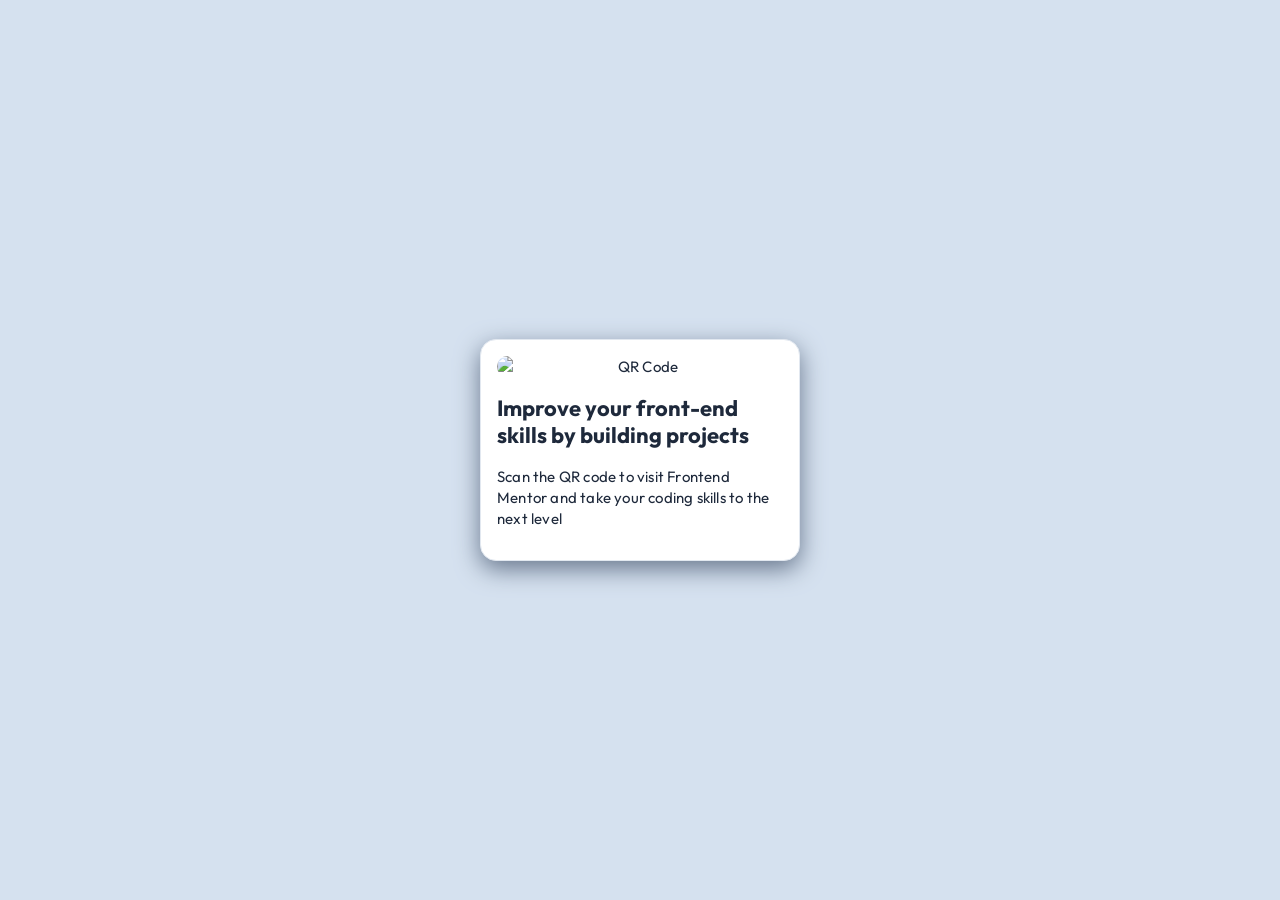
==== index.html @ e06d21ed "changed name for main to index" ====
<!DOCTYPE html>
<html lang="en">
  <head>
    <meta charset="UTF-8" />
    <meta name="viewport" content="width=device-width, initial-scale=1.0" />
    <link rel="stylesheet" href="main.css" />
    <title>QR Component</title>
  </head>
  <body>
    <div id="main-container">

       <div id="qr-container">
           <img src="D:\Proyectos WEBDEV\Qr Code component\qr-code-component-main\images\image-qr-code.png" alt="QR Code" width="320" />
           
       </div>
        <h2>Improve your front-end skills by building projects </h2>
        <p>Scan the QR code to visit Frontend 
            Mentor and take your coding skills to the next level</p>
    </div>
  </body>
</html>
---- main.css ----
@import url('https://fonts.googleapis.com/css2?family=Outfit:wght@400;700&display=swap');

/* Page-wide background and typography */
body {
  display: flex;
  align-items: center;
  justify-content: center;
  margin: 0;
  min-height: 100vh;
  padding: 2rem;
  box-sizing: border-box;
  background: #D5E1EF;
  color: #1e293b;
  font-family: "Outfit", sans-serif;
  font-size: 15px;
  line-height: 1.4;
  letter-spacing: 0.2px;
}

h1,
h2,
h3,
h4,
h5,
h6 {
  font-family: "Outfit", sans-serif;
  font-size: 22px;
  line-height: 1.2;
  letter-spacing: 0;
  font-weight: 700;
}

/* Main content area */
#main-container {
  width: 320px;
  margin: 0 auto;
  padding: 16px;
  box-sizing: border-box;
  background: #fff;
  border: 1px solid #e2e8f0;
  border-radius: 16px;
  box-shadow: 0 8px 24px #68778D;
}

/* QR code panel */
#qr-container {
  display: flex;
  flex-direction: column;
 
  text-align: center;
}

#qr-container img,
#qr-container canvas {
  display: block;
  max-width: 100%;
  height: auto;
  border-radius: 12px;
}

@media (max-width: 600px) {
  body {
    padding: 1rem;
  }

  #main-container {
    padding: 1.25rem;
  }

  #qr-container {
    padding: 1rem;
  }
}
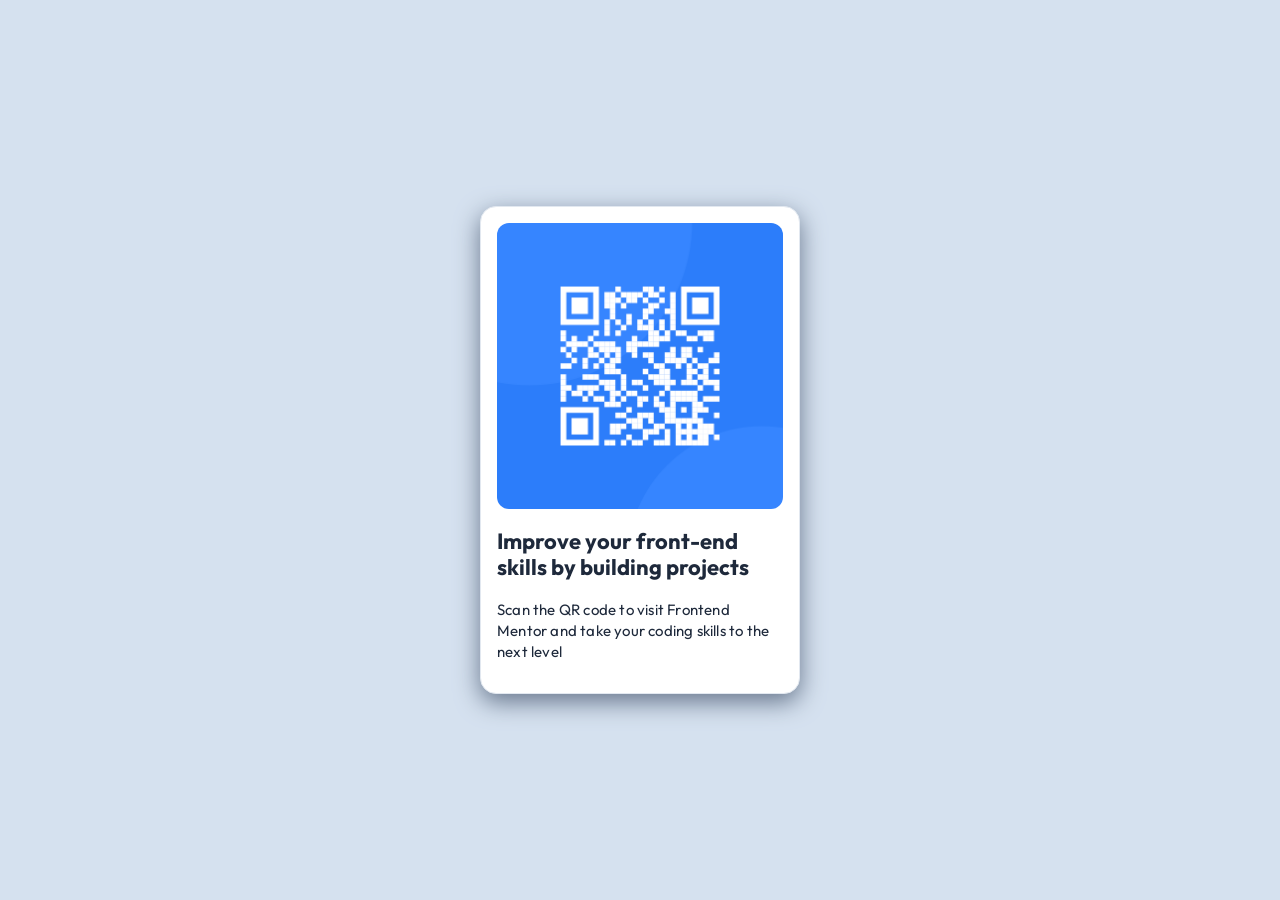
==== commit 21e38d67: "adjusted img path\" ====
--- a/index.html
+++ b/index.html
@@ -10,7 +10,7 @@
     <div id="main-container">
 
        <div id="qr-container">
-           <img src="D:\Proyectos WEBDEV\Qr Code component\qr-code-component-main\images\image-qr-code.png" alt="QR Code" width="320" />
+           <img src="./Qr Code component\qr-code-component-main\images\image-qr-code.png" alt="QR Code" width="320" />
            
        </div>
         <h2>Improve your front-end skills by building projects </h2>
